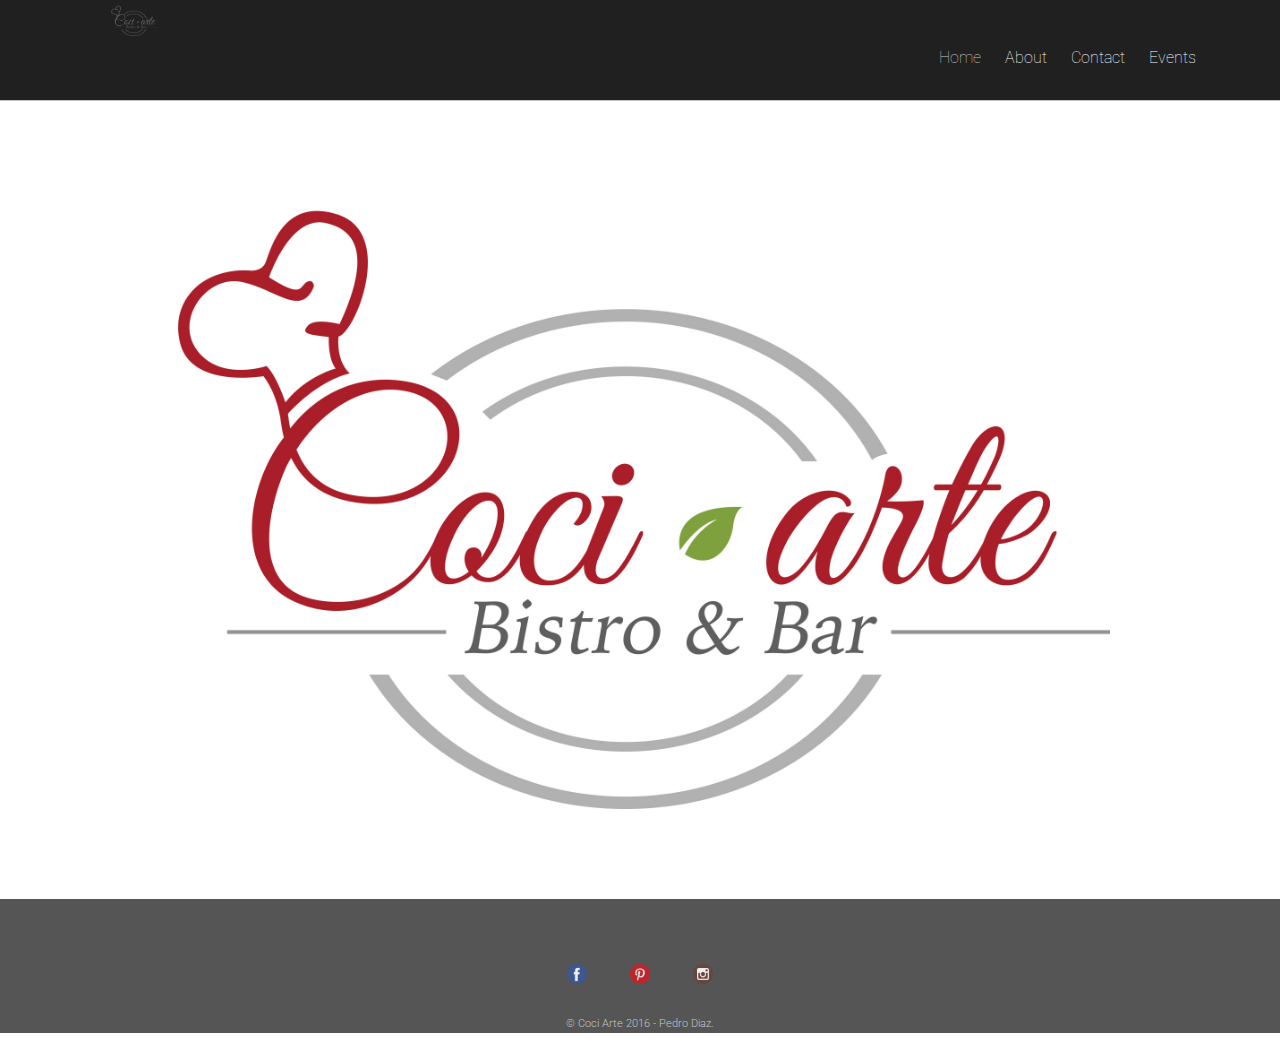
==== index.html @ d188522a "minor changes" ====
<!DOCTYPE html>
 <html>
   <head>
     <meta charset="utf-8">
   <title>Coci-Arte</title>

     <link rel="stylesheet" href="css/reset.css">
   <link href="https://fonts.googleapis.com/css?family=Architects+Daughter|Gloria+Hallelujah|Rock+Salt|Roboto:300i,400,200,100|Yellowtail" rel="stylesheet">
 <link rel="stylesheet" href="css/style.css">

       <link rel="stylesheet" href="css/liquid.css">

     <meta name="viewport" content="width=device-width, initial-scale=1.0">

   </head>
   <body>
     <header>
       <a href="index.html" id="logo1">
         <img src="pics/coci-arte logo black.png"  alt="coci arte logo" />
     </a>
       <nav>
         <ul>
           <li><a href="index.html" class="selected">Home</a></li>
           <li><a href="about.html">About</a></li>
           <li><a href="contact.html">Contact</a></li>
           <li><a href="events.html">Events</a></li>
         </ul>
       </nav>
     </header>
     <div id="wrapper">
       <h1>Welcome</h1>


<img class="banner" src="pics/coci-arte logo.jpg" alt="wide salad pic" />


       </div>

     <footer>
       <a href="https://www.facebook.com/Coci-Arte-Bistro-Bar-1688516958103420/"><img src="pics/facebook-wrap.png" alt="coci-arte FB page" class="social-icon"></a>
       <a href="https://www.pinterest.com/jlmolinaglz/coci-arte-bistro-bar/"><img src="pics/pintrest.png" class="social-icon" alt="" /></a>
     <a href="https://www.instagram.com/cociartebistro/"><img src="pics/instagram.png" alt="coci-arte-instagramLink" class="social-icon"></a>
         <p class="regular">&copy; Coci Arte 2016 - Pedro Diaz.</p>

   </footer>


   <script src="https://code.jquery.com/jquery-3.1.0.js"></script>
   <script src="js/script.js"></script>





   </body>
 </html>
---- css/style.css ----
/**********************************
GENERAL
***********************************/


body {
line-height: 1.5;
font-size: 15px;
font-family: 'Roboto', sans-serif;

}


#wrapper {
  max-width: 940px;
  margin: 0 auto;
  padding:  5%;


}


a {
  text-decoration: none;
}


img {
  max-width: 100%;

}



h3 {
  margin: 0 0 1em 0;
}

p {


font-size: 1.2em;
font-weight: 300;

}

/**********************************
HEADING
***********************************/

header {
float: left;
margin: 0 0 50px 0;
padding: 5px 0 0 0;
width: 100%;

}



#logo {
  text-align: center;
  max-width: 15%;
  margin: 0;

}


#logo1 {
  text-align: center;
  max-width: 15%;
  margin: 0;
}


h1 {
  font-family: 'Yellowtail', sans-serif;
  margin: 15px 0;
  font-size: 1.75em;
  font-weight: normal;
  line-height: 0.8em;
}

h2 {
  font-size: 0.75em;
  margin: -5px 0 0;
  font-weight: normal;
}



/**********************************
NAVIGATION
***********************************/


nav {

  text-align: center;
  padding: 30px 0;
  margin: 10px 0 0;

}


nav a, nav a:visited {
  color: white;
}


nav a.selected, nav a:hover {
  color: #c7c7c7;
}

nav ul {
  list-style: none;
  margin: 0 10px;
  padding: 0;

}

nav li {

  display: inline-block;

}

nav a {
  font-family: 'Roboto', sans-serif;
font-weight: 100;
font-size: 0.95em;
padding: 15px 10px;

}

/**********************************
FOOTER
***********************************/

footer {
  font-size: 0.75em;
  text-align: center;
  padding-top: 50px;
  color: #c4c4c4;
  clear: both;
    margin-top: 20px;

}

.social-icon {
width: 20px;
height: 20px;
margin: 0 5px;
padding: 15px;
opacity: 0.9;

}


.regular {


font-size: 1em;

}

/**********************************
PAGE: Home
***********************************/

/* #wrapperHome #boxy img {


 box-shadow: 0px 2px 15px rgba(0,0,0,.7);

}

.w3-content {max-width:980px;margin:auto}

  .w3-animate-fading{-webkit-animation:fading 10s infinite;animation:fading 10s infinite}
  @-webkit-keyframes fading{0%{opacity:0}50%{opacity:1}100%{opacity:0}}
  @keyframes fading{0%{opacity:0}50%{opacity:1}100%{opacity:0}}
  .w3-animate-opacity{-webkit-animation:opac 1.5s;animation:opac 1.5s}
  @-webkit-keyframes opac{from{opacity:0} to{opacity:1}}
  @keyframes opac{from{opacity:0} to{opacity:1}}

*/



/**********************************
PAGE: ABOUT
***********************************/

.profile-photo {

display: block;
max-width: 100px;
margin: 0 auto 30px;
border-radius: 10px;

}

.mySlides {
display: none;

}
.w3-content1  {

float: right;
padding-top: 200px

}
 .sidePic {


  width: 500px;
margin-top: 50px;
  margin-right: 60px;
}




/**********************************
PAGE: CONTACT
***********************************/


.contact-info {
  list-style: none;
  padding: 0;
  margin: 0;
  font-size: 0.9em;
}

.contact-info a {

    display: block;
    min-height: 20px;
    background-repeat: no-repeat;
    background-size: 20px 20px;
    padding: 0 0 0 30px;
    margin: 0 0 10px;

}


.contact-info li.phone a {

  background-image: url('../pics/phone.png');

}

.contact-info li.twitter a {

background-image: url('../pics/twitter.png');

}




.contact-info li.mail a {

    background-image: url('../pics/mail.png');

}


.felipa-font {
    font-family: 'Felipa', cursive;
    font-size: 1.25em;
}




/**********************************
COLORS
***********************************/

body {

  background-color: white;
  color: #505050;
}


.main-page  {
    color: lightslategray;
    font-size: 2.5em;
    text-align: center;

}

.h2size {
     font-family: 'Gloria Hallelujah', cursive;
    text-align: center;
    color: lightslategray;
}





header {
background-color: #202020;


}

footer {
    background-color: #555555;
}

h1, h2 {
  color: #fff;
}

h3 {

  color: gray;
}
---- css/liquid.css ----
/*responsive design****
************SmallScreen*/

@media screen and (min-width: 480px) {
    /*contact-Page*/
    #primary {
        width: 50%;
        float: left;

    }
    #secondary {

        width: 40%;
        float: right;

    }

    /*indexPage*/

    #gallery li {

        width: 28.3333%;
    }

    #gallery li:nth-child(4n) {
        clear: left;
    }

#logo img {

max-height: 150px;

}


#logo1 img {

max-height: 150px;


}

  /*ABout-Page*/
    .profile-photo {
        float: left;
        margin: 0 5% 80px 0;
    }
}


/*****************
only 480 screen
******************/
@media screen and (max-width: 660px) {

nav {

border-top: 1px dotted #c4c4c4;
border-bottom: 1px dotted #c4c4c4;

}

.w3-content {

width: 450px;




}

}

/*responsive design****
************medScreen*/

@media screen and (min-width: 660px) {

    /*header*/
    nav {
        background: none;
        float: right;
        font-size: 1.125em;
        margin-right: 5%;
        text-align: right;
        width: 45%;

    }

    #logo  {
        float: left;
        margin-left: 3%;
        text-align: center;
        width: 45%;


    }

    #logo1 {

      float: left;
      margin-left: 3%;
      text-align: center;
      width: 45%;
}



    #logo img {

width: 150px;

    }


    #logo1 img {

width: 150px;

    }


    h1 {
        font-size: 2.5em;
    }

    h2 {
        font-size: 0.825em;
        margin-bottom: 20px;


    }

    header {
        border-bottom: 1px solid #c2c2c2;

    }
}
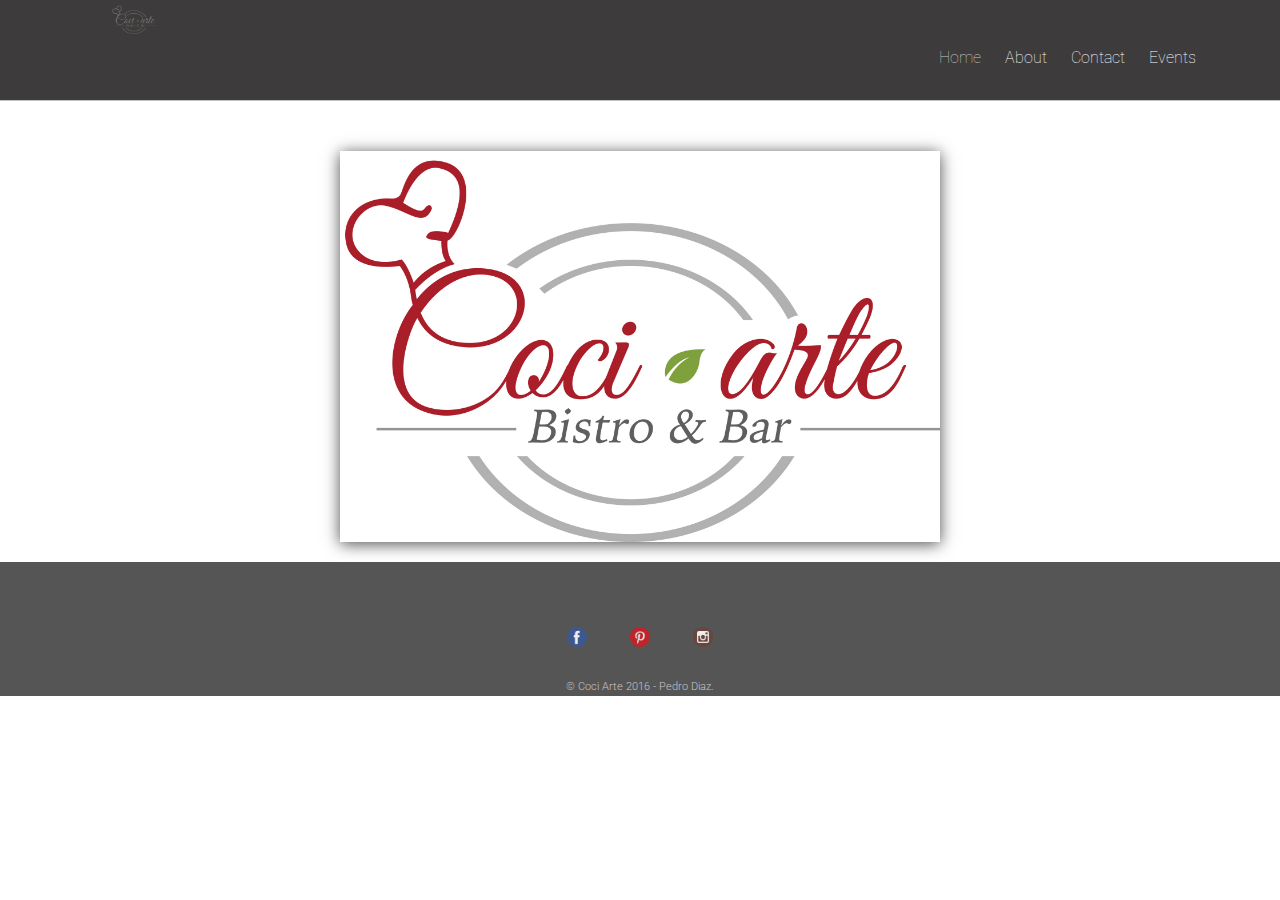
==== commit 3409cd93: "header color change" ====
--- a/index.html
+++ b/index.html
@@ -27,11 +27,22 @@
          </ul>
        </nav>
      </header>
-     <div id="wrapper">
-       <h1>Welcome</h1>
+     <div id="wrapperHome">
+
+<div id="boxy" class="w3-content w3-section" style="max-width: 600px">
 
 
-<img class="banner" src="pics/coci-arte logo.jpg" alt="wide salad pic" />
+<img class="mySlides w3-animate-fading" src="pics/coci-arte logo.jpg" alt="wide salad pic" />
+ <img  class="mySlides w3-animate-fading"  src="pics/salad1.jpg" height="400px" alt="fried balls" />
+ <img class="mySlides w3-animate-fading" src="pics/catering1.jpg" height="400px" alt="catering example pictures" />
+ <img class="mySlides w3-animate-fading" src="pics/tortilla-cups.jpg" width="600px" height="400px" alt="" />
+ <img class="mySlides w3-animate-fading" src="pics/teramisu.jpg" height="400px" alt="teramisu picture" />
+ <img class="mySlides w3-animate-fading" src="pics/pasta-carbonara.jpg" height="400px" alt="carbonara" />
+ <img class="mySlides w3-animate-fading" src="pics/salad1.jpg"  height="400px" alt="" />
+
+ </div>
+
+
 
 
        </div>
--- a/css/style.css
+++ b/css/style.css
@@ -168,7 +168,8 @@
 PAGE: Home
 ***********************************/
 
-/* #wrapperHome #boxy img {
+/*****SLIDER*****/
+ #wrapperHome #boxy img {
 
 
  box-shadow: 0px 2px 15px rgba(0,0,0,.7);
@@ -184,7 +185,12 @@
   @-webkit-keyframes opac{from{opacity:0} to{opacity:1}}
   @keyframes opac{from{opacity:0} to{opacity:1}}
 
-*/
+
+
+/*END OF SLIDER*/
+
+
+
 
 
 
@@ -273,9 +279,6 @@
     font-size: 1.25em;
 }
 
-
-
-
 /**********************************
 COLORS
 ***********************************/
@@ -301,21 +304,19 @@
 }
 
 
-
-
-
 header {
-background-color: #202020;
-
+
+background-color: #3d3b3b;
 
 }
 
 footer {
+
     background-color: #555555;
 }
 
 h1, h2 {
-  color: #fff;
+  color: #161710;
 }
 
 h3 {
--- a/css/liquid.css
+++ b/css/liquid.css
@@ -60,14 +60,6 @@
 
 }
 
-.w3-content {
-
-width: 450px;
-
-
-
-
-}
 
 }
 
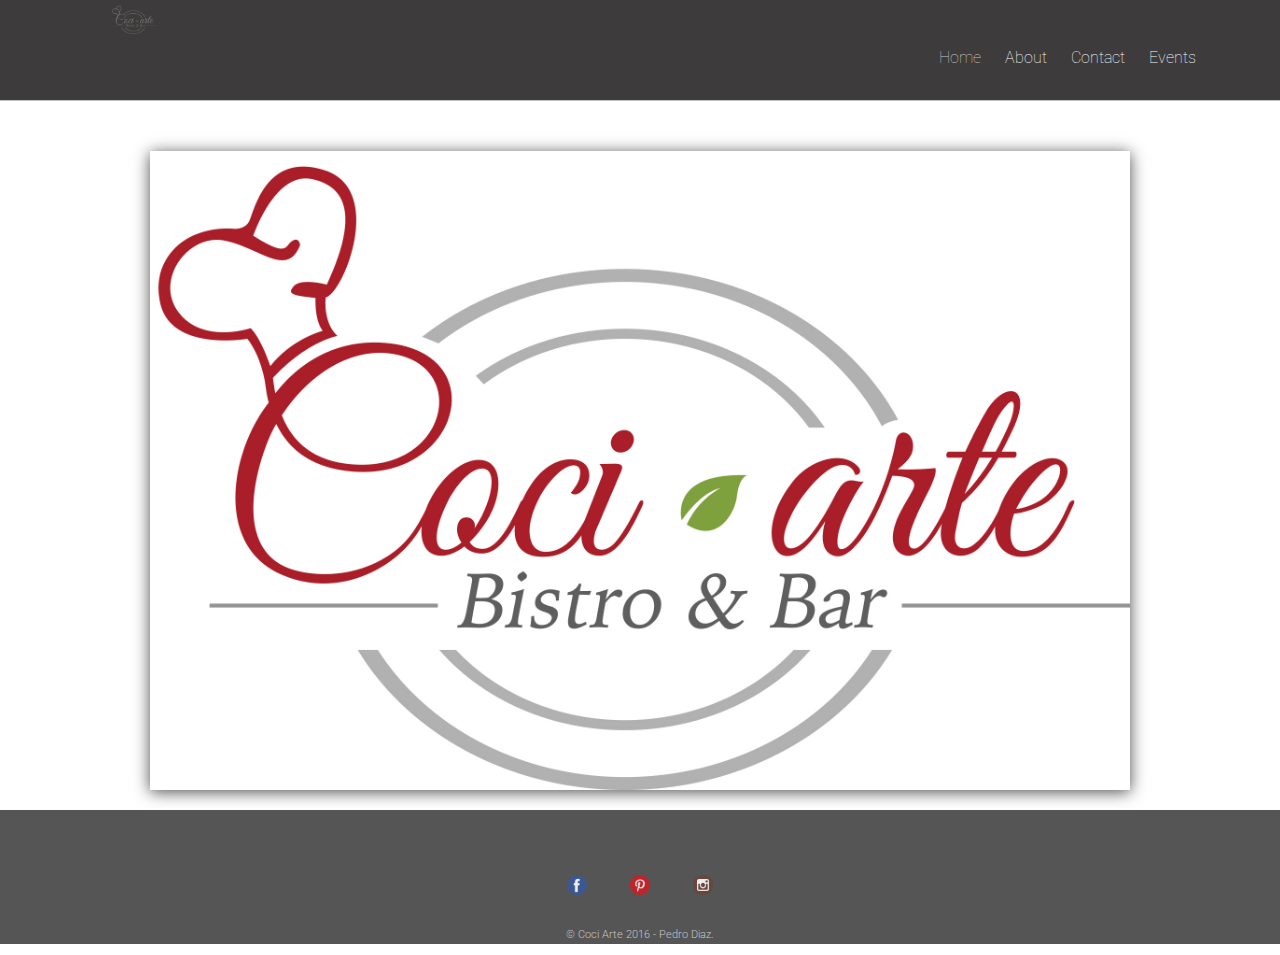
==== commit dea9484e: "new pics minor changes" ====
--- a/index.html
+++ b/index.html
@@ -29,18 +29,28 @@
      </header>
      <div id="wrapperHome">
 
-<div id="boxy" class="w3-content w3-section" style="max-width: 600px">
+<div id="boxy" class="w3-content w3-section">
 
 
 <img class="mySlides w3-animate-fading" src="pics/coci-arte logo.jpg" alt="wide salad pic" />
- <img  class="mySlides w3-animate-fading"  src="pics/salad1.jpg" height="400px" alt="fried balls" />
+<img class="mySlides w3-animate-fading" src="pics/arroz-salmon.jpg" alt="salmon dish coci arte" />
+<img class="mySlides w3-animate-fading"  src="pics/pasta-con-pollo.jpg" alt="chicken pasta dish" />
+<img class="mySlides w3-animate-fading"  src="pics/ricura4.jpg" alt="dumplings sq dish" />
+<img class="mySlides w3-animate-fading"  src="pics/saladNew.jpg" alt="chicken salad" />
+ <img  class="mySlides w3-animate-fading"  src="pics/salad1.jpg"  alt="fried balls" />
+<!--
  <img class="mySlides w3-animate-fading" src="pics/catering1.jpg" height="400px" alt="catering example pictures" />
- <img class="mySlides w3-animate-fading" src="pics/tortilla-cups.jpg" width="600px" height="400px" alt="" />
- <img class="mySlides w3-animate-fading" src="pics/teramisu.jpg" height="400px" alt="teramisu picture" />
+-->
+ <img class="mySlides w3-animate-fading" src="pics/tortilla-cups.jpg"  alt="" />
+ <img class="mySlides w3-animate-fading" src="pics/teramisu.jpg"  alt="teramisu picture" />
+
  <img class="mySlides w3-animate-fading" src="pics/pasta-carbonara.jpg" height="400px" alt="carbonara" />
+<!--
  <img class="mySlides w3-animate-fading" src="pics/salad1.jpg"  height="400px" alt="" />
 
  </div>
+
+-->
 
 
 
--- a/css/style.css
+++ b/css/style.css
@@ -53,6 +53,7 @@
 margin: 0 0 50px 0;
 padding: 5px 0 0 0;
 width: 100%;
+text-align: center;
 
 }
 
@@ -185,6 +186,8 @@
   @-webkit-keyframes opac{from{opacity:0} to{opacity:1}}
   @keyframes opac{from{opacity:0} to{opacity:1}}
 
+  
+
 
 
 /*END OF SLIDER*/
--- a/css/liquid.css
+++ b/css/liquid.css
@@ -60,6 +60,18 @@
 
 }
 
+
+.w3-content, .w3-content1 {
+
+width: 350px;
+
+}
+
+.mySlides {
+width: 350px;
+
+height: 250px;
+}
 
 }
 
@@ -127,4 +139,8 @@
         border-bottom: 1px solid #c2c2c2;
 
     }
+
+
+
+
 }
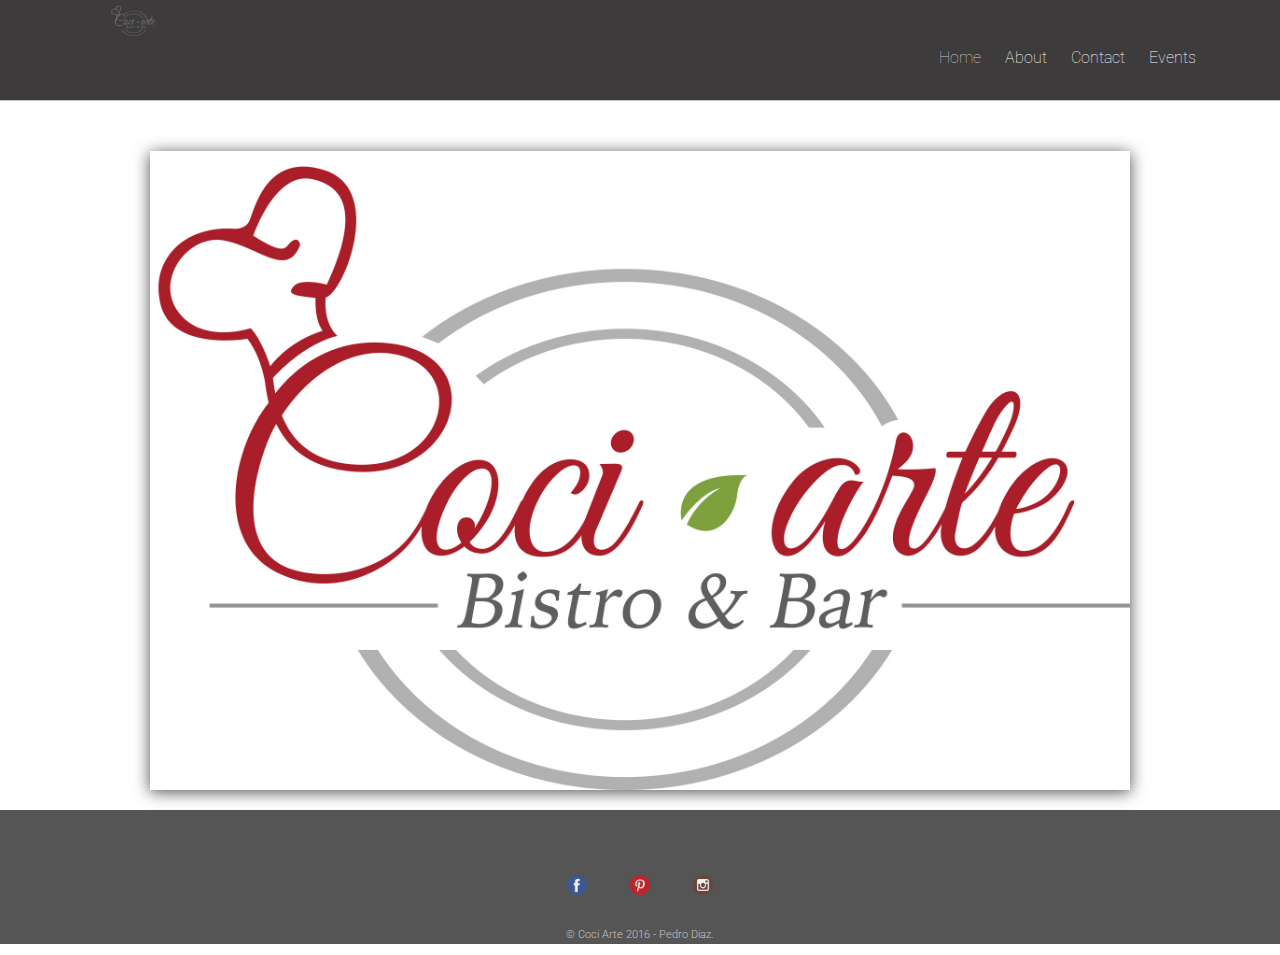
==== commit 86305ff1: "slide fixed" ====
--- a/index.html
+++ b/index.html
@@ -32,7 +32,7 @@
 <div id="boxy" class="w3-content w3-section">
 
 
-<img class="mySlides w3-animate-fading" src="pics/coci-arte logo.jpg" alt="wide salad pic" />
+<img class="mySlides w3-animate-fading" src="pics/coci-arte logo.jpg" style="box-shadow: 0px 2px 15px rgba(0,0,0,.7);" alt="wide salad pic" />
 <img class="mySlides w3-animate-fading" src="pics/arroz-salmon.jpg" alt="salmon dish coci arte" />
 <img class="mySlides w3-animate-fading"  src="pics/pasta-con-pollo.jpg" alt="chicken pasta dish" />
 <img class="mySlides w3-animate-fading"  src="pics/ricura4.jpg" alt="dumplings sq dish" />
@@ -44,7 +44,7 @@
  <img class="mySlides w3-animate-fading" src="pics/tortilla-cups.jpg"  alt="" />
  <img class="mySlides w3-animate-fading" src="pics/teramisu.jpg"  alt="teramisu picture" />
 
- <img class="mySlides w3-animate-fading" src="pics/pasta-carbonara.jpg" height="400px" alt="carbonara" />
+ <img class="mySlides w3-animate-fading" src="pics/pasta-carbonara.jpg"  alt="carbonara" />
 <!--
  <img class="mySlides w3-animate-fading" src="pics/salad1.jpg"  height="400px" alt="" />
 
--- a/css/style.css
+++ b/css/style.css
@@ -173,7 +173,7 @@
  #wrapperHome #boxy img {
 
 
- box-shadow: 0px 2px 15px rgba(0,0,0,.7);
+
 
 }
 
@@ -186,7 +186,7 @@
   @-webkit-keyframes opac{from{opacity:0} to{opacity:1}}
   @keyframes opac{from{opacity:0} to{opacity:1}}
 
-  
+
 
 
 
--- a/css/liquid.css
+++ b/css/liquid.css
@@ -63,12 +63,12 @@
 
 .w3-content, .w3-content1 {
 
-width: 350px;
+width: 80%;
 
 }
 
 .mySlides {
-width: 350px;
+width: 500px;
 
 height: 250px;
 }
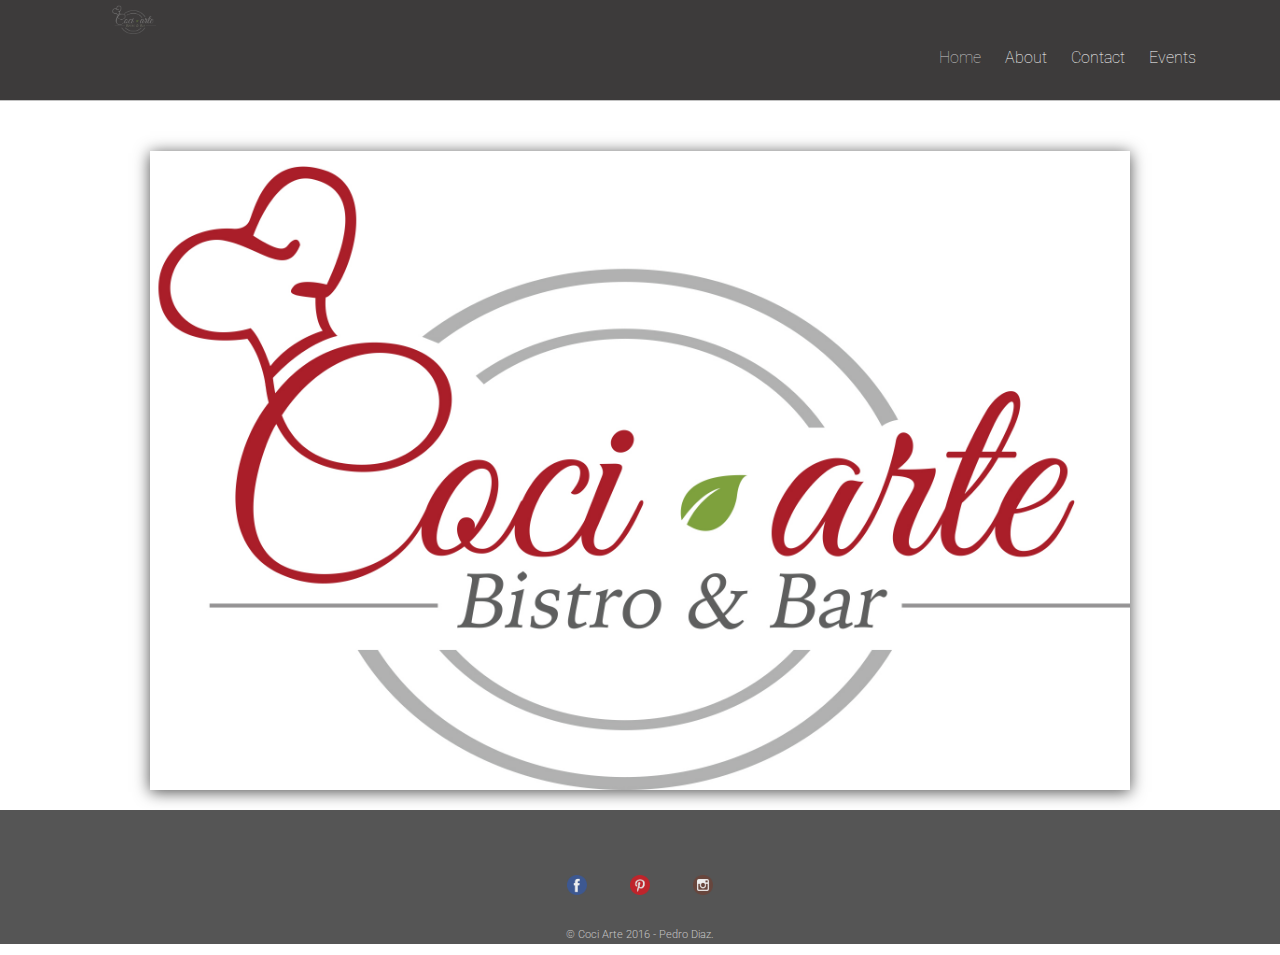
==== commit 51756b18: "Revert "Sliders"" ====
--- a/index.html
+++ b/index.html
@@ -32,7 +32,7 @@
 <div id="boxy" class="w3-content w3-section">
 
 
-<img class="mySlides w3-animate-fading" src="pics/coci-arte logo.jpg" style="box-shadow: 0px 2px 15px rgba(0,0,0,.7);" alt="wide salad pic" />
+<img class="mySlides w3-animate-fading" src="pics/coci-arte logo.jpg" alt="wide salad pic" />
 <img class="mySlides w3-animate-fading" src="pics/arroz-salmon.jpg" alt="salmon dish coci arte" />
 <img class="mySlides w3-animate-fading"  src="pics/pasta-con-pollo.jpg" alt="chicken pasta dish" />
 <img class="mySlides w3-animate-fading"  src="pics/ricura4.jpg" alt="dumplings sq dish" />
@@ -44,7 +44,7 @@
  <img class="mySlides w3-animate-fading" src="pics/tortilla-cups.jpg"  alt="" />
  <img class="mySlides w3-animate-fading" src="pics/teramisu.jpg"  alt="teramisu picture" />
 
- <img class="mySlides w3-animate-fading" src="pics/pasta-carbonara.jpg"  alt="carbonara" />
+ <img class="mySlides w3-animate-fading" src="pics/pasta-carbonara.jpg" height="400px" alt="carbonara" />
 <!--
  <img class="mySlides w3-animate-fading" src="pics/salad1.jpg"  height="400px" alt="" />
 
--- a/css/style.css
+++ b/css/style.css
@@ -173,7 +173,7 @@
  #wrapperHome #boxy img {
 
 
-
+ box-shadow: 0px 2px 15px rgba(0,0,0,.7);
 
 }
 
@@ -186,7 +186,7 @@
   @-webkit-keyframes opac{from{opacity:0} to{opacity:1}}
   @keyframes opac{from{opacity:0} to{opacity:1}}
 
-
+  
 
 
 
--- a/css/liquid.css
+++ b/css/liquid.css
@@ -63,12 +63,12 @@
 
 .w3-content, .w3-content1 {
 
-width: 80%;
+width: 350px;
 
 }
 
 .mySlides {
-width: 500px;
+width: 350px;
 
 height: 250px;
 }
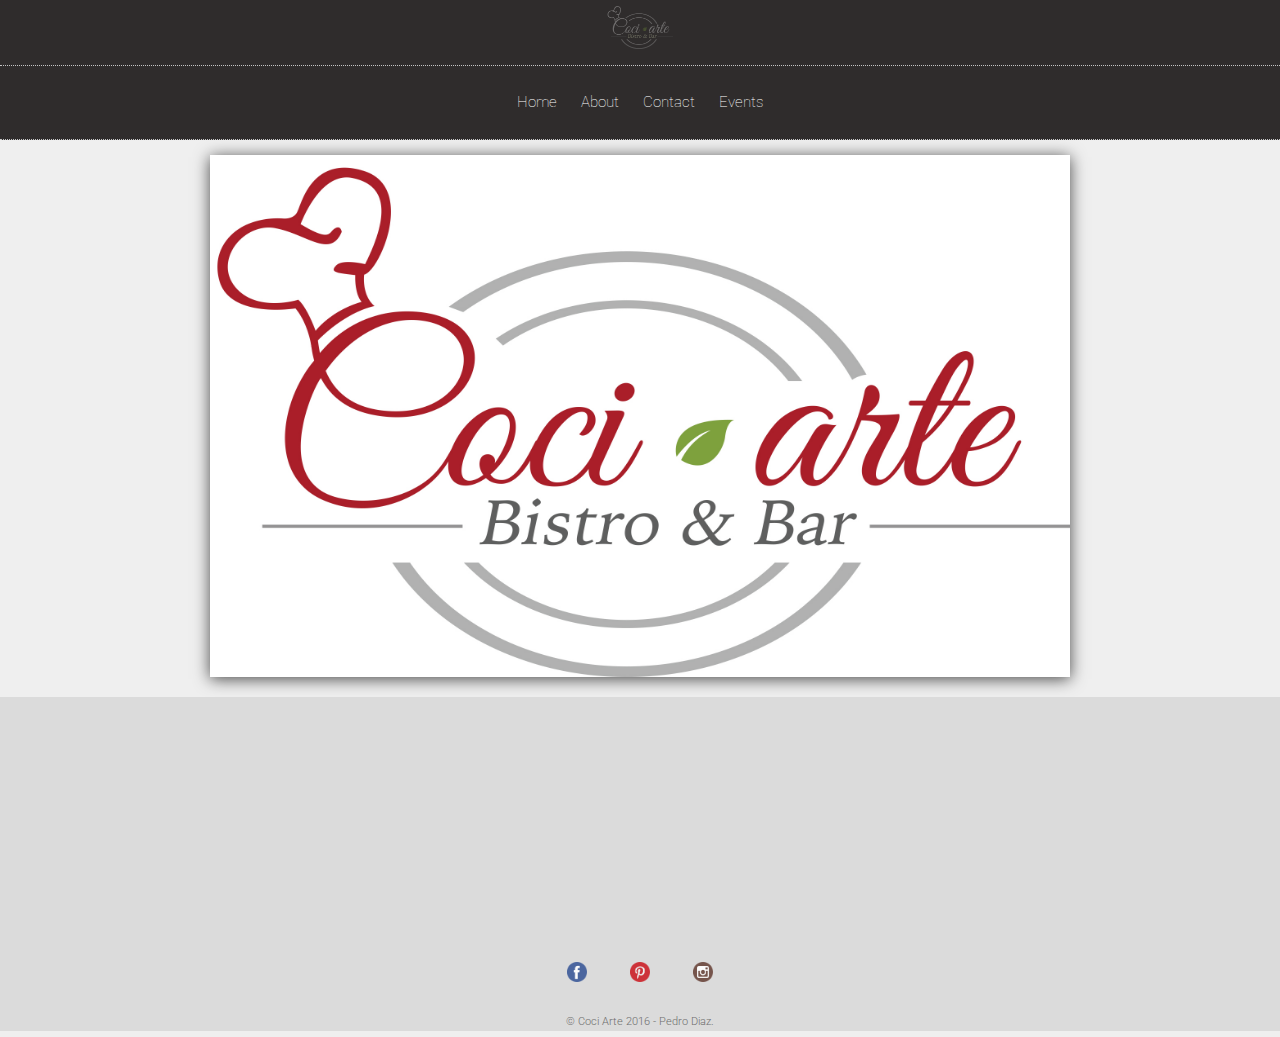
==== commit 25b6f9af: "changes for liquid display" ====
--- a/index.html
+++ b/index.html
@@ -18,8 +18,9 @@
        <a href="index.html" id="logo1">
          <img src="pics/coci-arte logo black.png"  alt="coci arte logo" />
      </a>
+
        <nav>
-         <ul>
+         <ul class="sub-menu">
            <li><a href="index.html" class="selected">Home</a></li>
            <li><a href="about.html">About</a></li>
            <li><a href="contact.html">Contact</a></li>
@@ -27,24 +28,26 @@
          </ul>
        </nav>
      </header>
+
      <div id="wrapperHome">
+
 
 <div id="boxy" class="w3-content w3-section">
 
 
-<img class="mySlides w3-animate-fading" src="pics/coci-arte logo.jpg" alt="wide salad pic" />
+<img class="mySlides w3-animate-fading" src="pics/coci-arte logo.jpg" style="box-shadow: 0px 2px 15px rgba(0,0,0,.7);" alt="wide salad pic" />
 <img class="mySlides w3-animate-fading" src="pics/arroz-salmon.jpg" alt="salmon dish coci arte" />
 <img class="mySlides w3-animate-fading"  src="pics/pasta-con-pollo.jpg" alt="chicken pasta dish" />
-<img class="mySlides w3-animate-fading"  src="pics/ricura4.jpg" alt="dumplings sq dish" />
+<img class="mySlides w3-animate-fading"  src="pics/lamb.jpg" alt="lamb" />
+ <img src="https://scontent.ftpa1-2.fna.fbcdn.net/v/t1.0-9/14322722_1770669163221532_3206187366406725070_n.jpg?oh=08ad86d9da64a224ad93bb252485c810&oe=587772A1" class="mySlides w3-animate-fading" alt="" />
 <img class="mySlides w3-animate-fading"  src="pics/saladNew.jpg" alt="chicken salad" />
  <img  class="mySlides w3-animate-fading"  src="pics/salad1.jpg"  alt="fried balls" />
 <!--
  <img class="mySlides w3-animate-fading" src="pics/catering1.jpg" height="400px" alt="catering example pictures" />
 -->
- <img class="mySlides w3-animate-fading" src="pics/tortilla-cups.jpg"  alt="" />
- <img class="mySlides w3-animate-fading" src="pics/teramisu.jpg"  alt="teramisu picture" />
+ <img class="mySlides w3-animate-fading" src="pics/tortilla-cups.jpg" height 700px;  alt="tortilla cups" />
 
- <img class="mySlides w3-animate-fading" src="pics/pasta-carbonara.jpg" height="400px" alt="carbonara" />
+
 <!--
  <img class="mySlides w3-animate-fading" src="pics/salad1.jpg"  height="400px" alt="" />
 
--- a/css/style.css
+++ b/css/style.css
@@ -50,10 +50,11 @@
 
 header {
 float: left;
-margin: 0 0 50px 0;
+margin: 0 0 15px 0;
 padding: 5px 0 0 0;
 width: 100%;
 text-align: center;
+
 
 }
 
@@ -69,9 +70,13 @@
 
 #logo1 {
   text-align: center;
-  max-width: 15%;
+  max-width: 200px;
   margin: 0;
 }
+
+
+
+
 
 
 h1 {
@@ -90,6 +95,10 @@
 
 
 
+
+
+
+
 /**********************************
 NAVIGATION
 ***********************************/
@@ -98,24 +107,36 @@
 nav {
 
   text-align: center;
-  padding: 30px 0;
+  padding: 25px 0;
   margin: 10px 0 0;
+  border-top: 1px dotted #c4c4c4;
+  border-bottom: 1px dotted #c4c4c4;
+
+
 
 }
 
 
 nav a, nav a:visited {
-  color: white;
-}
-
-
-nav a.selected, nav a:hover {
-  color: #c7c7c7;
-}
+  color: #fff;
+}
+
+
+nav a.selected,  {
+  color:#2e2e2e;
+}
+
+
+nav a:hover{
+
+background-color: #757575;
+
+}
+
 
 nav ul {
   list-style: none;
-  margin: 0 10px;
+  margin: 0px;
   padding: 0;
 
 }
@@ -124,15 +145,16 @@
 
   display: inline-block;
 
-}
-
+    font-weight: 100;
+
+
+}
 nav a {
-  font-family: 'Roboto', sans-serif;
-font-weight: 100;
-font-size: 0.95em;
-padding: 15px 10px;
-
-}
+  padding: 10px;
+}
+
+
+
 
 /**********************************
 FOOTER
@@ -141,10 +163,11 @@
 footer {
   font-size: 0.75em;
   text-align: center;
-  padding-top: 50px;
+  padding-top: 250px;
   color: #c4c4c4;
   clear: both;
     margin-top: 20px;
+
 
 }
 
@@ -162,6 +185,7 @@
 
 
 font-size: 1em;
+    color: #6f6f6f;
 
 }
 
@@ -173,11 +197,21 @@
  #wrapperHome #boxy img {
 
 
- box-shadow: 0px 2px 15px rgba(0,0,0,.7);
-
-}
-
-.w3-content {max-width:980px;margin:auto}
+
+
+}
+
+.w3-content  {
+  max-width:90%;
+  margin: auto;
+
+}
+
+.w3-content img {
+
+
+  margin: 0 auto;
+}
 
   .w3-animate-fading{-webkit-animation:fading 10s infinite;animation:fading 10s infinite}
   @-webkit-keyframes fading{0%{opacity:0}50%{opacity:1}100%{opacity:0}}
@@ -186,8 +220,11 @@
   @-webkit-keyframes opac{from{opacity:0} to{opacity:1}}
   @keyframes opac{from{opacity:0} to{opacity:1}}
 
-  
-
+.mySlides {
+width: 860px;
+
+height: 522px;
+}
 
 
 /*END OF SLIDER*/
@@ -210,22 +247,19 @@
 
 }
 
-.mySlides {
-display: none;
-
-}
-.w3-content1  {
-
-float: right;
-padding-top: 200px
-
-}
+
+
  .sidePic {
 
 
   width: 500px;
 margin-top: 50px;
   margin-right: 60px;
+}
+
+#crew {
+  max-width: 600px;
+
 }
 
 
@@ -288,17 +322,12 @@
 
 body {
 
-  background-color: white;
+  background-color: #efefef;
   color: #505050;
 }
 
 
-.main-page  {
-    color: lightslategray;
-    font-size: 2.5em;
-    text-align: center;
-
-}
+
 
 .h2size {
      font-family: 'Gloria Hallelujah', cursive;
@@ -309,13 +338,13 @@
 
 header {
 
-background-color: #3d3b3b;
+background-color: #2f2c2c;
 
 }
 
 footer {
 
-    background-color: #555555;
+    background-color: #dbdbdb;
 }
 
 h1, h2 {
--- a/css/liquid.css
+++ b/css/liquid.css
@@ -1,7 +1,7 @@
 /*responsive design****
 ************SmallScreen*/
 
-@media screen and (min-width: 480px) {
+@media only screen and (min-width: 480px) {
     /*contact-Page*/
     #primary {
         width: 50%;
@@ -17,28 +17,14 @@
 
     /*indexPage*/
 
-    #gallery li {
+#logo1 img, #logo img {
 
-        width: 28.3333%;
-    }
-
-    #gallery li:nth-child(4n) {
-        clear: left;
-    }
-
-#logo img {
-
-max-height: 150px;
-
+  max-width: 220px;
 }
 
 
-#logo1 img {
-
-max-height: 150px;
 
 
-}
 
   /*ABout-Page*/
     .profile-photo {
@@ -51,77 +37,41 @@
 /*****************
 only 480 screen
 ******************/
-@media screen and (max-width: 660px) {
+@media only screen and  (max-width: 660px) {
 
-nav {
 
-border-top: 1px dotted #c4c4c4;
-border-bottom: 1px dotted #c4c4c4;
+.mySlides {
+width: 290px;
 
+height: 160px;
 }
 
 
-.w3-content, .w3-content1 {
+#logo1 img, #logo img {
 
-width: 350px;
-
+  max-width: 200px;
 }
 
-.mySlides {
-width: 350px;
-
-height: 250px;
-}
 
 }
 
 /*responsive design****
 ************medScreen*/
 
-@media screen and (min-width: 660px) {
+@media screen and (min-width: 600px) and (max-width: 800px) {
 
     /*header*/
-    nav {
-        background: none;
-        float: right;
-        font-size: 1.125em;
-        margin-right: 5%;
-        text-align: right;
-        width: 45%;
-
-    }
-
-    #logo  {
-        float: left;
-        margin-left: 3%;
-        text-align: center;
-        width: 45%;
-
-
-    }
-
-    #logo1 {
-
-      float: left;
-      margin-left: 3%;
-      text-align: center;
-      width: 45%;
-}
 
 
 
-    #logo img {
 
-width: 150px;
+    .mySlides {
+width: 80%;
 
+     height: 280px;
     }
 
 
-    #logo1 img {
-
-width: 150px;
-
-    }
 
 
     h1 {
@@ -140,7 +90,17 @@
 
     }
 
+@media only screen and (min-width: 660px) and (max-width:100%)
 
+nav {
+  nav {
+      background: none;
 
+      font-size: 1.125em;
+
+      width: 100%;
+
+  }
+}
 
 }
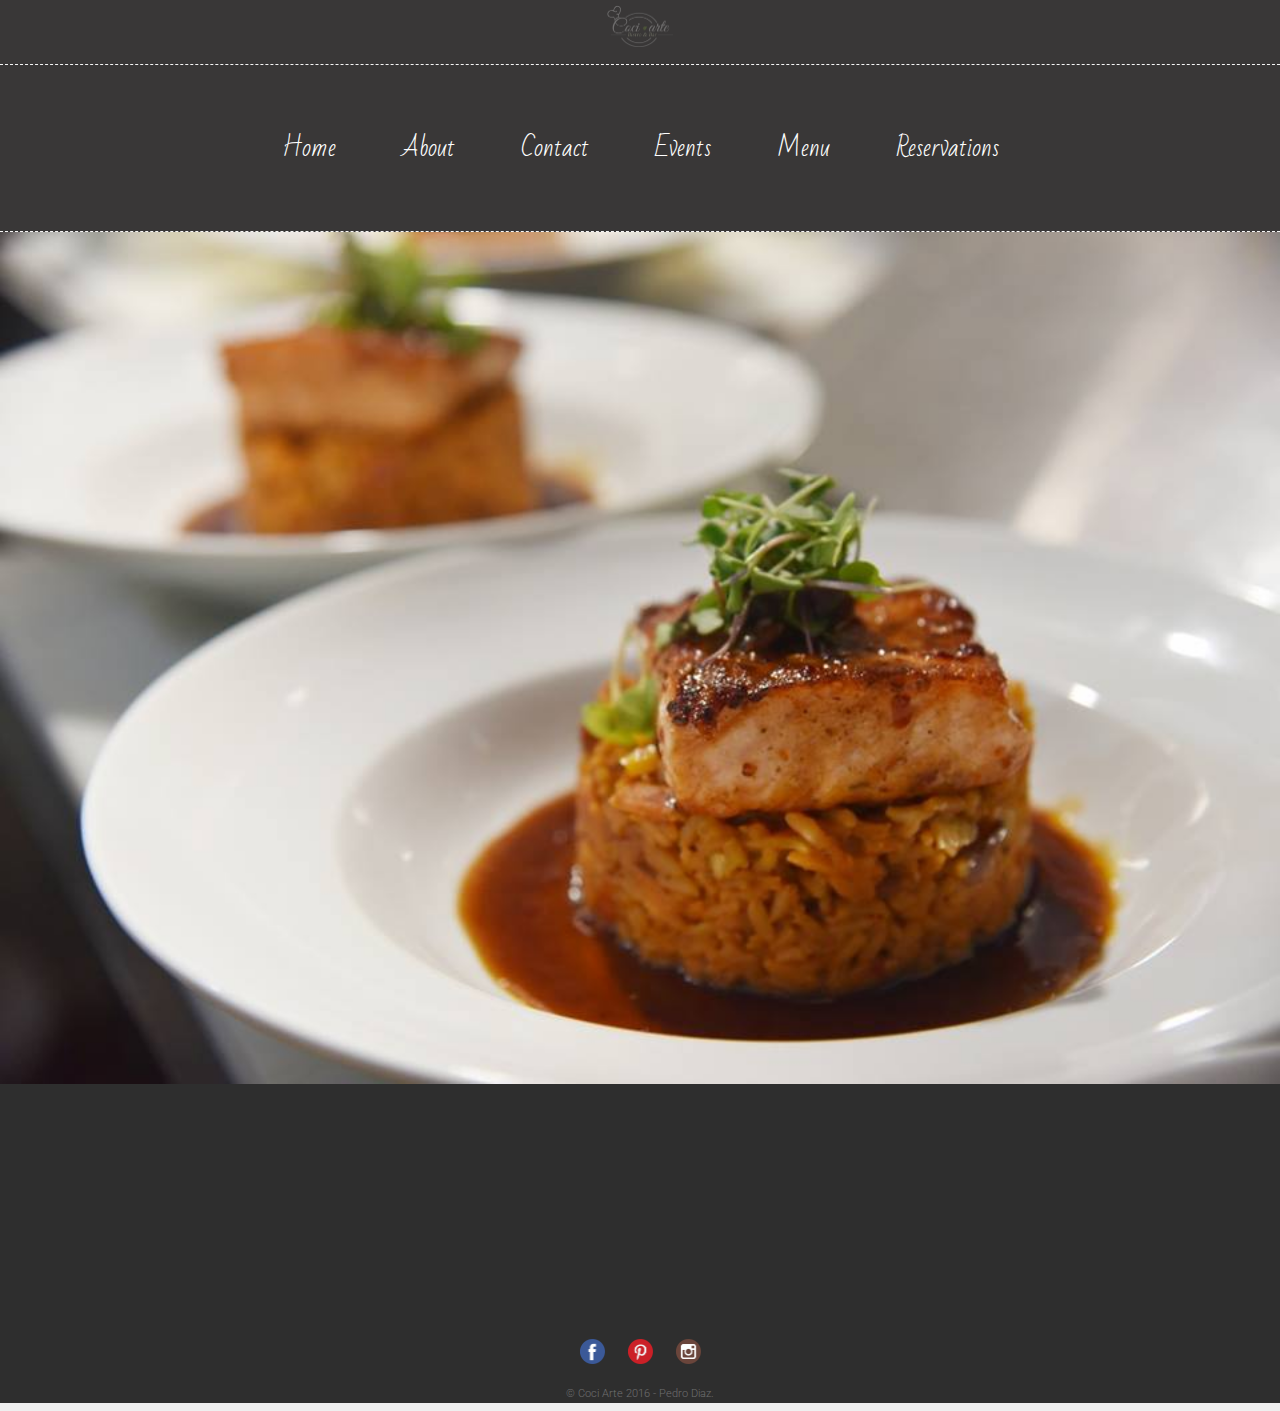
==== commit 49d60b83: "layout-changes" ====
--- a/index.html
+++ b/index.html
@@ -5,7 +5,7 @@
    <title>Coci-Arte</title>
 
      <link rel="stylesheet" href="css/reset.css">
-   <link href="https://fonts.googleapis.com/css?family=Architects+Daughter|Gloria+Hallelujah|Rock+Salt|Roboto:300i,400,200,100|Yellowtail" rel="stylesheet">
+   <link href="https://fonts.googleapis.com/css?family=Lato:100,400|Bad+Script|Roboto:300i,400,200,100|Alegreya+Sans:100i,300,400,400i" rel="stylesheet">
  <link rel="stylesheet" href="css/style.css">
 
        <link rel="stylesheet" href="css/liquid.css">
@@ -25,6 +25,8 @@
            <li><a href="about.html">About</a></li>
            <li><a href="contact.html">Contact</a></li>
            <li><a href="events.html">Events</a></li>
+           <li><a href="menu.html">Menu</a></li>
+               <li><a href="reservations.html">Reservations</a></li>
          </ul>
        </nav>
      </header>
@@ -35,13 +37,14 @@
 <div id="boxy" class="w3-content w3-section">
 
 
-<img class="mySlides w3-animate-fading" src="pics/coci-arte logo.jpg" style="box-shadow: 0px 2px 15px rgba(0,0,0,.7);" alt="wide salad pic" />
+
 <img class="mySlides w3-animate-fading" src="pics/arroz-salmon.jpg" alt="salmon dish coci arte" />
 <img class="mySlides w3-animate-fading"  src="pics/pasta-con-pollo.jpg" alt="chicken pasta dish" />
-<img class="mySlides w3-animate-fading"  src="pics/lamb.jpg" alt="lamb" />
- <img src="https://scontent.ftpa1-2.fna.fbcdn.net/v/t1.0-9/14322722_1770669163221532_3206187366406725070_n.jpg?oh=08ad86d9da64a224ad93bb252485c810&oe=587772A1" class="mySlides w3-animate-fading" alt="" />
+<img class="mySlides w3-animate-fading"  src="https://scontent.ftpa1-2.fna.fbcdn.net/v/t35.0-12/14513718_1272361046115501_566348285_o.jpg?oh=a4a9e5c709f0b46807733bd1e911e56c&oe=57F0D6C9" alt="lamb" />
+<img class="mySlides w3-animate-fading" src="https://scontent.ftpa1-2.fna.fbcdn.net/v/t35.0-12/14393319_1263364373681835_902377950_o.jpg?oh=7c5080efee1124264225f5b0eb3c4329&oe=57EFB9D0" alt="" />
+ <img src="https://scontent.ftpa1-2.fna.fbcdn.net/v/t35.0-12/14513532_1272360946115511_508164001_o.jpg?oh=2da514a331331af3c9d02ce398cb3f29&oe=57F0F657" class="mySlides w3-animate-fading" alt="" />
 <img class="mySlides w3-animate-fading"  src="pics/saladNew.jpg" alt="chicken salad" />
- <img  class="mySlides w3-animate-fading"  src="pics/salad1.jpg"  alt="fried balls" />
+ <img  class="mySlides w3-animate-fading"  src="https://scontent.ftpa1-2.fna.fbcdn.net/v/t35.0-12/14466370_1272361092782163_208619889_o.jpg?oh=91cb0702b6dbf2b01800990a96ea8449&oe=57F0DBED"  alt="fried balls" />
 <!--
  <img class="mySlides w3-animate-fading" src="pics/catering1.jpg" height="400px" alt="catering example pictures" />
 -->
--- a/css/style.css
+++ b/css/style.css
@@ -12,7 +12,7 @@
 
 
 #wrapper {
-  max-width: 940px;
+  max-width: 960px;
   margin: 0 auto;
   padding:  5%;
 
@@ -20,6 +20,7 @@
 }
 
 
+
 a {
   text-decoration: none;
 }
@@ -27,6 +28,7 @@
 
 img {
   max-width: 100%;
+  max-height: 66%;
 
 }
 
@@ -50,29 +52,27 @@
 
 header {
 float: left;
-margin: 0 0 15px 0;
 padding: 5px 0 0 0;
 width: 100%;
 text-align: center;
-
-
-}
-
-
-
-#logo {
+box-shadow: 0px 1px 10px black;
+
+
+
+}
+
+
+
+#logo, #logo1 {
   text-align: center;
   max-width: 15%;
   margin: 0;
 
-}
-
-
-#logo1 {
-  text-align: center;
-  max-width: 200px;
-  margin: 0;
-}
+
+
+}
+
+
 
 
 
@@ -107,29 +107,38 @@
 nav {
 
   text-align: center;
-  padding: 25px 0;
+  padding: 45px 0;
   margin: 10px 0 0;
-  border-top: 1px dotted #c4c4c4;
-  border-bottom: 1px dotted #c4c4c4;
-
-
-
-}
-
-
-nav a, nav a:visited {
+  border-top: 1px dashed #f5f5f5;
+border-bottom: 1px dashed #f5f5f5;
+  font-family: 'Bad Script', cursive;
+  font-size: 1.6em;
+
+  /*
+background-color: #ffcf87;
+*/
+}
+
+
+nav a {
   color: #fff;
-}
-
-
-nav a.selected,  {
-  color:#2e2e2e;
+clear: both;
+}
+nav a:visited {
+  color: #f5f5f5;
+}
+
+nav a.selected {
+color: #fff;
+
+
 }
 
 
 nav a:hover{
 
-background-color: #757575;
+
+color: #4e4e4e;
 
 }
 
@@ -138,17 +147,18 @@
   list-style: none;
   margin: 0px;
   padding: 0;
+  clear: both;
 
 }
 
 nav li {
 
   display: inline-block;
-
-    font-weight: 100;
-
-
-}
+  margin: 20px;
+  clear: both;
+}
+
+
 nav a {
   padding: 10px;
 }
@@ -159,24 +169,25 @@
 /**********************************
 FOOTER
 ***********************************/
+
+.preFooter {
+text-align: center;
+
+}
 
 footer {
   font-size: 0.75em;
   text-align: center;
   padding-top: 250px;
-  color: #c4c4c4;
-  clear: both;
-    margin-top: 20px;
-
 
 }
 
 .social-icon {
-width: 20px;
-height: 20px;
+width: 25px;
+height: 25px;
 margin: 0 5px;
-padding: 15px;
-opacity: 0.9;
+padding: 5px;
+
 
 }
 
@@ -194,36 +205,27 @@
 ***********************************/
 
 /*****SLIDER*****/
- #wrapperHome #boxy img {
-
-
-
-
-}
-
-.w3-content  {
-  max-width:90%;
+ #wrapperHome {
+
+background-color: #393737;
+
+
+}
+
+.w3-content img {
+
+  max-width:100%;
   margin: auto;
 
 }
 
-.w3-content img {
-
-
-  margin: 0 auto;
-}
-
-  .w3-animate-fading{-webkit-animation:fading 10s infinite;animation:fading 10s infinite}
-  @-webkit-keyframes fading{0%{opacity:0}50%{opacity:1}100%{opacity:0}}
-  @keyframes fading{0%{opacity:0}50%{opacity:1}100%{opacity:0}}
-  .w3-animate-opacity{-webkit-animation:opac 1.5s;animation:opac 1.5s}
-  @-webkit-keyframes opac{from{opacity:0} to{opacity:1}}
-  @keyframes opac{from{opacity:0} to{opacity:1}}
 
 .mySlides {
-width: 860px;
-
-height: 522px;
+width: 100%;
+margin: 0 auto;
+
+
+
 }
 
 
@@ -240,27 +242,25 @@
 
 .profile-photo {
 
-display: block;
-max-width: 100px;
-margin: 0 auto 30px;
-border-radius: 10px;
-
-}
-
-
-
- .sidePic {
-
-
-  width: 500px;
-margin-top: 50px;
-  margin-right: 60px;
-}
-
-#crew {
-  max-width: 600px;
-
-}
+
+max-width: 150px;
+margin: 0 auto;
+border-radius: 100%;
+
+}
+
+.top p {
+font-family: 'Lato', sans-serif;
+font-size: 1.5em;
+font-weight: 100;
+
+
+}
+.top img {
+  margin: 20px 0px 10px 0px;
+}
+
+
 
 
 
@@ -272,7 +272,7 @@
 
 .contact-info {
   list-style: none;
-  padding: 0;
+  padding: 0 30px;
   margin: 0;
   font-size: 0.9em;
 }
@@ -286,7 +286,10 @@
     padding: 0 0 0 30px;
     margin: 0 0 10px;
 
-}
+
+}
+
+
 
 
 .contact-info li.phone a {
@@ -338,13 +341,14 @@
 
 header {
 
-background-color: #2f2c2c;
+background-color: #393737;
 
 }
 
 footer {
 
-    background-color: #dbdbdb;
+    background-color: rgb(46, 46, 46);
+
 }
 
 h1, h2 {
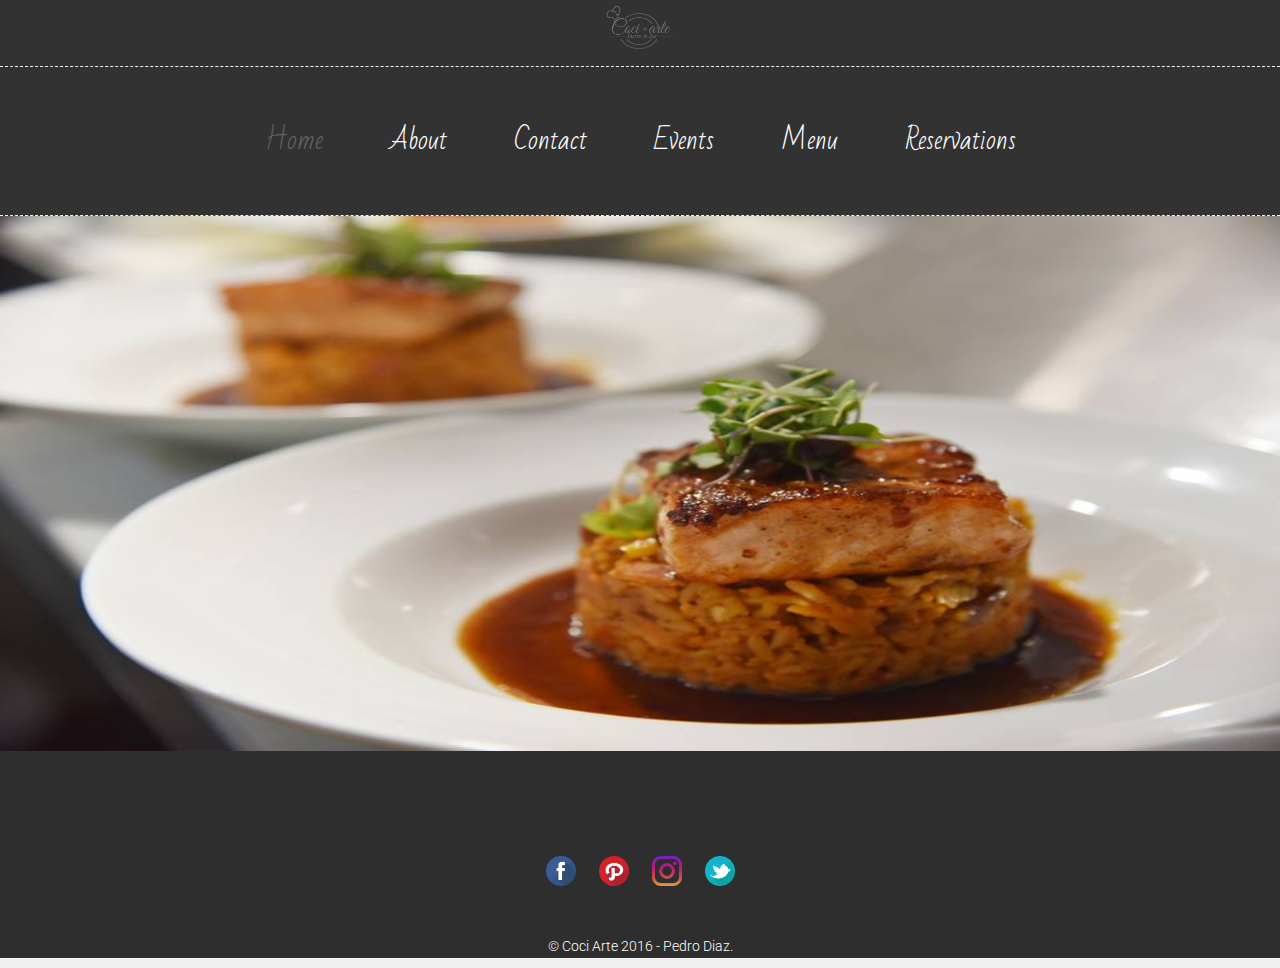
==== commit 424710dd: "more changes" ====
--- a/index.html
+++ b/index.html
@@ -16,8 +16,22 @@
    <body>
      <header>
        <a href="index.html" id="logo1">
-         <img src="pics/coci-arte logo black.png"  alt="coci arte logo" />
+         <img src="pics/coci-arte logo black.png"  alt="coci arte logo"  />
      </a>
+     <div class="dropdown" style="float:left">
+  <button class="dropDownButton"><img src="pics/menu5.png" alt="list picture" /></button>
+  <div class="dropdown-content" style="left:0;">
+  <a href="index.html" class="selected">Home</a>
+  <a href="about.html">About</a>
+  <a href="contact.html">Contact</a>
+  <a href="events.html">Events</a>
+  <a href="menu.html">Menu</a>
+  <a href="reservations.html">Reservations</a>
+
+
+  </div>
+</div>
+
 
        <nav>
          <ul class="sub-menu">
@@ -36,40 +50,38 @@
 
 <div id="boxy" class="w3-content w3-section">
 
-
-
-<img class="mySlides w3-animate-fading" src="pics/arroz-salmon.jpg" alt="salmon dish coci arte" />
-<img class="mySlides w3-animate-fading"  src="pics/pasta-con-pollo.jpg" alt="chicken pasta dish" />
-<img class="mySlides w3-animate-fading"  src="https://scontent.ftpa1-2.fna.fbcdn.net/v/t35.0-12/14513718_1272361046115501_566348285_o.jpg?oh=a4a9e5c709f0b46807733bd1e911e56c&oe=57F0D6C9" alt="lamb" />
-<img class="mySlides w3-animate-fading" src="https://scontent.ftpa1-2.fna.fbcdn.net/v/t35.0-12/14393319_1263364373681835_902377950_o.jpg?oh=7c5080efee1124264225f5b0eb3c4329&oe=57EFB9D0" alt="" />
- <img src="https://scontent.ftpa1-2.fna.fbcdn.net/v/t35.0-12/14513532_1272360946115511_508164001_o.jpg?oh=2da514a331331af3c9d02ce398cb3f29&oe=57F0F657" class="mySlides w3-animate-fading" alt="" />
-<img class="mySlides w3-animate-fading"  src="pics/saladNew.jpg" alt="chicken salad" />
- <img  class="mySlides w3-animate-fading"  src="https://scontent.ftpa1-2.fna.fbcdn.net/v/t35.0-12/14466370_1272361092782163_208619889_o.jpg?oh=91cb0702b6dbf2b01800990a96ea8449&oe=57F0DBED"  alt="fried balls" />
-<!--
- <img class="mySlides w3-animate-fading" src="pics/catering1.jpg" height="400px" alt="catering example pictures" />
--->
- <img class="mySlides w3-animate-fading" src="pics/tortilla-cups.jpg" height 700px;  alt="tortilla cups" />
-
-
-<!--
- <img class="mySlides w3-animate-fading" src="pics/salad1.jpg"  height="400px" alt="" />
-
- </div>
-
--->
+<img class="mySlides"  src="pics/arroz-salmon.jpg" alt="salmon dish coci arte" />
+<img class="mySlides w3-animate-right" src="pics/catering.jpg" height 700px;  alt="tortilla cups" />
+<img class="mySlides w3-animate-right"  src="pics/pasta-con-pollo.jpg" alt="chicken pasta dish" />
+<img class="mySlides w3-animate-right"  src="pics/scallops.jpg" alt="scallops dish" />
+<img class="mySlides w3-animate-right" src="pics/mofongo-calle.jpg" alt="" />
+ <!--
+ <img src="pics/pasta-pollo2.jpg" class="mySlides w3-animate-right" alt="" />
+<img  class="mySlides w3-animate-right"  src="pics/frituritas.jpg"  alt="fried balls" />
+ -->
+<img class="mySlides w3-animate-right" src="pics/asian-calle.jpg" alt="catering example pictures" />
+ <img class="mySlides w3-animate-right" src="pics/tortilla-cups.jpg" height 700px;  alt="tortilla cups" />
 
 
 
 
+
+</div>
        </div>
 
-     <footer>
-       <a href="https://www.facebook.com/Coci-Arte-Bistro-Bar-1688516958103420/"><img src="pics/facebook-wrap.png" alt="coci-arte FB page" class="social-icon"></a>
-       <a href="https://www.pinterest.com/jlmolinaglz/coci-arte-bistro-bar/"><img src="pics/pintrest.png" class="social-icon" alt="" /></a>
-     <a href="https://www.instagram.com/cociartebistro/"><img src="pics/instagram.png" alt="coci-arte-instagramLink" class="social-icon"></a>
-         <p class="regular">&copy; Coci Arte 2016 - Pedro Diaz.</p>
+       <footer>
+         <div id="icons">
 
-   </footer>
+
+         <a href="https://www.facebook.com/Coci-Arte-Bistro-Bar-1688516958103420/"><img src="pics/fb.png" alt="coci-arte FB page" class="social-icon"></a>
+         <a href="https://www.pinterest.com/jlmolinaglz/coci-arte-bistro-bar/"><img src="pics/pintrest.png" class="social-icon" alt="" /></a>
+         <a href="https://www.instagram.com/cociartebistro/"><img src="pics/instagram.png" alt="coci-arte-instagramLink" class="social-icon"></a>
+         <a href="#"><img src="pics/twitter.png" class="social-icon" alt="" /></a>
+
+           </div>
+           <p>&copy; Coci Arte 2016 - Pedro Diaz.</p>
+
+       </footer>
 
 
    <script src="https://code.jquery.com/jquery-3.1.0.js"></script>
--- a/css/style.css
+++ b/css/style.css
@@ -5,16 +5,17 @@
 
 body {
 line-height: 1.5;
-font-size: 15px;
 font-family: 'Roboto', sans-serif;
 
 }
 
 
 #wrapper {
-  max-width: 960px;
+  max-width: 90%;
   margin: 0 auto;
   padding:  5%;
+
+
 
 
 }
@@ -58,9 +59,12 @@
 box-shadow: 0px 1px 10px black;
 
 
-
-}
-
+}
+
+
+#logo1 {
+  clear: both;
+}
 
 
 #logo, #logo1 {
@@ -80,11 +84,12 @@
 
 
 h1 {
-  font-family: 'Yellowtail', sans-serif;
-  margin: 15px 0;
-  font-size: 1.75em;
-  font-weight: normal;
-  line-height: 0.8em;
+  font-family: 'Tangerine', sans-serif;
+
+
+  line-height: 1.5em;
+
+
 }
 
 h2 {
@@ -107,12 +112,12 @@
 nav {
 
   text-align: center;
-  padding: 45px 0;
+  padding: 35px 0;
   margin: 10px 0 0;
   border-top: 1px dashed #f5f5f5;
 border-bottom: 1px dashed #f5f5f5;
   font-family: 'Bad Script', cursive;
-  font-size: 1.6em;
+
 
   /*
 background-color: #ffcf87;
@@ -120,6 +125,8 @@
 }
 
 
+
+
 nav a {
   color: #fff;
 clear: both;
@@ -129,7 +136,7 @@
 }
 
 nav a.selected {
-color: #fff;
+color: rgb(99, 99, 99);
 
 
 }
@@ -164,7 +171,75 @@
 }
 
 
-
+.dropDownButton {
+background-color: transparent;
+    padding: 16px;
+    margin: 14px;
+    font-size: 1.8em;
+    border: none;
+    cursor: pointer;
+
+
+}
+
+.dropdown {
+    position: relative;
+    display: inline-block;
+    top: 24px;
+    padding: 0;
+  float: left;
+
+}
+
+.dropdown-content {
+  font-family: 'Bad Script', sans-serif;
+
+    display: none;
+    position: absolute;
+    right: 0;
+  min-width: 300px;
+    box-shadow: 0px 8px 16px 0px rgba(0,0,0,0.5);
+        z-index: 10000;
+
+
+
+}
+
+.dropdown-content a {
+    color: #f5f5f5;
+    padding: 9.9px;
+    margin: 0;
+    text-decoration: none;
+    display: block;
+    background-color: rgba(36, 36, 36, 0.58);
+
+}
+
+.dropdown-content a:hover {
+
+  background-color: rgba(236, 236, 236, 0.63);
+
+   color: black;
+
+
+
+}
+
+.dropdown:hover .dropdown-content {
+    display: block;
+
+
+}
+
+.dropdown:hover .dropbtn {
+
+
+}
+
+.dropdown img {
+  max-width: 45px;
+  max-height: 45px;
+}
 
 /**********************************
 FOOTER
@@ -178,27 +253,39 @@
 footer {
   font-size: 0.75em;
   text-align: center;
-  padding-top: 250px;
+  padding-top: 60px;
+color: #fff;
 
 }
 
 .social-icon {
-width: 25px;
-height: 25px;
+width: 30px;
+height: 30px;
 margin: 0 5px;
 padding: 5px;
 
 
-}
-
-
-.regular {
-
-
-font-size: 1em;
-    color: #6f6f6f;
-
-}
+
+}
+
+#icons {
+text-align: center;
+width: 250px;
+margin: 20px auto;
+
+padding: 20px;
+
+
+
+}
+
+#icons a img:hover {
+
+
+}
+
+
+
 
 /**********************************
 PAGE: Home
@@ -216,17 +303,33 @@
 
   max-width:100%;
   margin: auto;
+  height: 250px;
 
 }
 
 
 .mySlides {
 width: 100%;
-margin: 0 auto;
-
-
-
-}
+
+
+}
+
+.w3-animate-top{position:relative;-webkit-animation:animatetop 0.4s;animation:animatetop 0.4s}
+@-webkit-keyframes animatetop{from{top:-300px;opacity:0} to{top:0;opacity:1}}
+@keyframes animatetop{from{top:-300px;opacity:0} to{top:0;opacity:1}}
+.w3-animate-left{position:relative;-webkit-animation:animateleft 0.4s;animation:animateleft 0.4s}
+@-webkit-keyframes animateleft{from{left:-300px;opacity:0} to{left:0;opacity:1}}
+@keyframes animateleft{from{left:-300px;opacity:0} to{left:0;opacity:1}}
+.w3-animate-right{position:relative;-webkit-animation:animateright 0.4s;animation:animateright 0.4s}
+@-webkit-keyframes animateright{from{right:-300px;opacity:0} to{right:0;opacity:1}}
+@keyframes animateright{from{right:-300px;opacity:0} to{right:0;opacity:1}}
+.w3-animate-bottom{position:relative;-webkit-animation:animatebottom 0.4s;animation:animatebottom 0.4s}
+@-webkit-keyframes animatebottom{from{bottom:-300px;opacity:0} to{bottom:0px;opacity:1}}
+@keyframes animatebottom{from{bottom:-300px;opacity:0} to{bottom:0;opacity:1}}
+.w3-animate-zoom {-webkit-animation:animatezoom 0.6s;animation:animatezoom 0.6s}
+@-webkit-keyframes animatezoom{from{-webkit-transform:scale(0)} to{-webkit-transform:scale(1)}}
+@keyframes animatezoom{from{transform:scale(0)} to{transform:scale(1)}}
+.w3-animate-input{-webkit-transition:width 0.4s ease-in-out;transition:width 0.4s ease-in-out}.w3-animate-input:focus{width:100%!important}
 
 
 /*END OF SLIDER*/
@@ -251,8 +354,9 @@
 
 .top p {
 font-family: 'Lato', sans-serif;
-font-size: 1.5em;
-font-weight: 100;
+font-size: 1.2em;
+font-weight: 400;
+
 
 
 }
@@ -260,8 +364,138 @@
   margin: 20px 0px 10px 0px;
 }
 
-
-
+/**********************************
+PAGE: Events
+***********************************/
+
+
+.form-style-5{
+
+
+
+    background: rgba(#494949, 0.75);
+    margin: 0px auto;
+    float: left;
+    border-radius: 8px;
+    font-family:'Lato', cursive;
+}
+.form-style-5 fieldset{
+    border: none;
+}
+.form-style-5 legend {
+    font-size: 1.4em;
+    margin-bottom: 10px;
+
+
+}
+.form-style-5 label {
+    display: block;
+    margin-bottom: 8px;
+}
+.form-style-5 input[type="text"],
+.form-style-5 input[type="date"],
+.form-style-5 input[type="datetime"],
+.form-style-5 input[type="email"],
+.form-style-5 input[type="number"],
+.form-style-5 input[type="search"],
+.form-style-5 input[type="time"],
+.form-style-5 input[type="url"],
+.form-style-5 textarea,
+.form-style-5 select {
+    font-family: "Lato", "Times New Roman", Times, serif;
+    background: rgba(62, 62, 62, 0.64);
+    border: none;
+    border-radius: 4px;
+    font-size: 16px;
+    margin: 0;
+    outline: 0;
+    padding: 7px;
+    width: 100%;
+    box-sizing: border-box;
+    -webkit-box-sizing: border-box;
+    -moz-box-sizing: border-box;
+    background-color: #e8eeef;
+    color:#8a97a0;
+    -webkit-box-shadow: 0 1px 0 rgba(0,0,0,0.03) inset;
+    box-shadow: 0 1px 0 rgba(0,0,0,0.03) inset;
+    margin-bottom: 30px;
+
+
+}
+.form-style-5 input[type="text"]:focus,
+.form-style-5 input[type="date"]:focus,
+.form-style-5 input[type="datetime"]:focus,
+.form-style-5 input[type="email"]:focus,
+.form-style-5 input[type="number"]:focus,
+.form-style-5 input[type="search"]:focus,
+.form-style-5 input[type="time"]:focus,
+.form-style-5 input[type="url"]:focus,
+.form-style-5 textarea:focus,
+.form-style-5 select:focus{
+    background: #d2d9dd;
+}
+.form-style-5 select{
+    -webkit-appearance: menulist-button;
+    height:35px;
+}
+.form-style-5 .number {
+    background: #4f4f4f;
+    color: #fff;
+    height: 30px;
+    width: 30px;
+    display: inline-block;
+    font-size: 0.8em;
+    margin-right: 4px;
+    line-height: 30px;
+    text-align: center;
+    text-shadow: 0 1px 0 rgba(255,255,255,0.2);
+    border-radius: 15px 15px 15px 0px;
+}
+
+.form-style-5 input[type="submit"],
+.form-style-5 input[type="button"]
+{
+    position: relative;
+    display: block;
+    padding: 19px 39px 18px 39px;
+    color: #FFF;
+    margin: 0 auto;
+    background: #940a0a;
+    font-size: 18px;
+    text-align: center;
+    font-style: normal;
+    width: 100%;
+    border: 1px dotted #e4e4e4;
+
+    margin: 10px auto;
+}
+.form-style-5 input[type="submit"]:hover,
+.form-style-5 input[type="button"]:hover
+{
+    background: #3b3b3b;
+}
+
+.aside {
+
+  padding: 30px;
+}
+.aside h1 {
+  font-size: 2em;
+}
+
+
+.aside p {
+  font-family: 'Lora', cursive;
+  font-size: 1.7em;
+  line-height: 1.5em;
+  padding: 50px;
+
+  border-radius: 8px;
+  margin: 0 auto;
+  max-width: 400px;
+
+
+}
 
 
 
@@ -326,7 +560,7 @@
 body {
 
   background-color: #efefef;
-  color: #505050;
+  color: #323232;
 }
 
 
@@ -341,7 +575,7 @@
 
 header {
 
-background-color: #393737;
+background-color: #323232;
 
 }
 
--- a/css/liquid.css
+++ b/css/liquid.css
@@ -3,17 +3,28 @@
 
 @media only screen and (min-width: 480px) {
     /*contact-Page*/
-    #primary {
-        width: 50%;
-        float: left;
-
-    }
-    #secondary {
-
-        width: 40%;
-        float: right;
-
-    }
+
+
+.left {
+  margin-top: 25px;
+  width: 50%;
+
+  float: left;
+}
+
+.right {
+background-color: rgba(232, 211, 211, 0.09);
+border-radius: 5px;
+margin-top: 25px;
+  width: 40%;
+  float: right;
+  text-align: center;
+}
+
+
+footer {
+  clear: both;
+}
 
     /*indexPage*/
 
@@ -27,30 +38,70 @@
 
 
   /*ABout-Page*/
-    .profile-photo {
-        float: left;
-        margin: 0 5% 80px 0;
-    }
-}
-
-
+  .profile-photo {
+
+      margin: 0 5% 40px 0;
+
+  }
+
+  #top p {
+clear: both;
+margin: 0 15%;
+
+
+  }
+  .top {
+    text-align: center;
+  }
+
+}
+}
 /*****************
 only 480 screen
 ******************/
 @media only screen and  (max-width: 660px) {
 
 
-.mySlides {
-width: 290px;
-
-height: 160px;
-}
+.w3-content img {
+width: 100%;
+
+height: 165px;
+
+}
+
+
 
 
 #logo1 img, #logo img {
 
-  max-width: 200px;
-}
+  max-width: 180px;
+}
+
+#top p {
+clear: both;
+margin: 0 2%;
+
+
+}
+
+
+#top {
+  text-align: center;
+}
+
+
+
+.social-icon {
+  width: 16px;
+  height: 16px;
+}
+
+
+
+
+
+
+
 
 
 }
@@ -62,21 +113,24 @@
 
     /*header*/
 
-
-
-
-    .mySlides {
-width: 80%;
-
-     height: 280px;
+    nav {
+        display: none !important;
     }
 
 
 
-
-    h1 {
-        font-size: 2.5em;
-    }
+    .w3-content img {
+    width: 100%;
+    height: 350px;
+
+
+  }
+
+
+
+
+
+
 
     h2 {
         font-size: 0.825em;
@@ -85,22 +139,89 @@
 
     }
 
-    header {
-        border-bottom: 1px solid #c2c2c2;
-
-    }
-
-@media only screen and (min-width: 660px) and (max-width:100%)
+
+  }
+
+@media only screen and (min-width: 800px)  {
+
+.w3-content img {
+
+  height: 535px;
+
+}
+
+
 
 nav {
+  font-size: 1.6em;
+
+}
+
+.dropdown {
+  display: none !important;
+}
+
+
+
+}
+
+
+
+@media only screen and (min-width: 800px) and (max-width:1000px) {
+
+  .w3-content img {
+
+    height: 400px;
+
+
+  }
+
+
+
+
+
+
+}
+
+
+@media only screen and (min-width: 1550px){
+
+.w3-content img {
+  width: 90%;
+}
+
+}
+
+
+@media screen and (min-width:200px) and (max-width: 800px) {
+
+
   nav {
-      background: none;
-
-      font-size: 1.125em;
-
-      width: 100%;
-
-  }
-}
-
-}
+      display: none !important;
+
+  }
+
+
+
+#logo1 img, #logo img {
+
+  width: 150px;
+  position: relative;
+  right: 40px;
+
+
+}
+
+
+
+.dropDownButton {
+background-color: transparent;
+    padding: 5px;
+    font-size: 1em;
+    border: none;
+    cursor: pointer;
+
+
+
+}
+}
